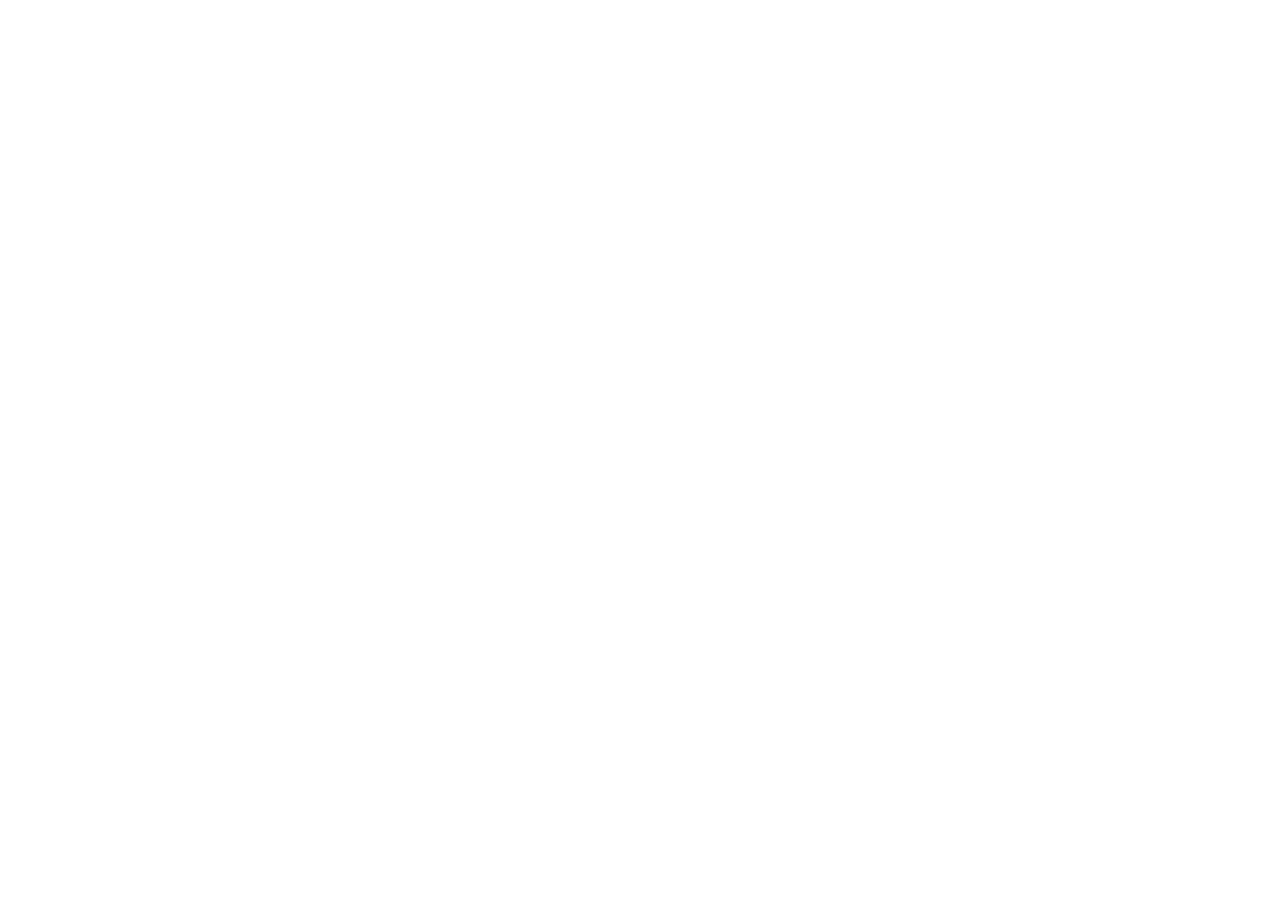
==== index.html @ fc6e63c2 "adding HTML file" ====
<!DOCTYPE html>
<html lang="en">
<head>
    <meta charset="UTF-8">
    <meta http-equiv="X-UA-Compatible" content="IE=edge">
    <meta name="viewport" content="width=device-width, initial-scale=1.0">
    <title>Document</title>
</head>
<body>
    
</body>
</html>
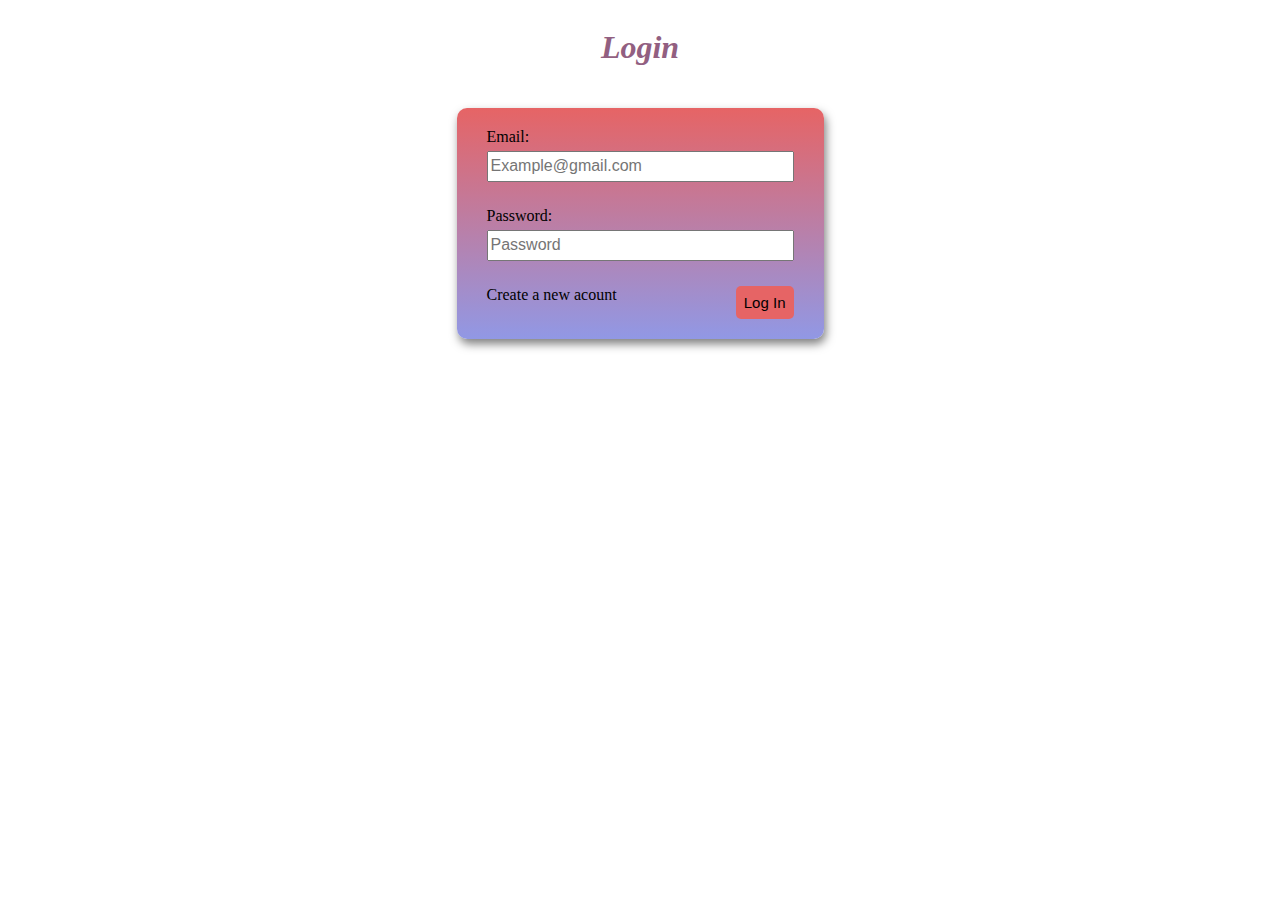
==== commit 72d64557: "first page completed" ====
--- a/index.html
+++ b/index.html
@@ -4,9 +4,30 @@
     <meta charset="UTF-8">
     <meta http-equiv="X-UA-Compatible" content="IE=edge">
     <meta name="viewport" content="width=device-width, initial-scale=1.0">
-    <title>Document</title>
+    <title>login</title>
+    <link rel="stylesheet" href="index.css">
 </head>
 <body>
-    
+    <div class="layout">
+        <h1>Login</h1>
+        <form action="">
+            <div class="form-group">
+                <label for="">Email:</label>
+                <input type="text" size="30" placeholder="Example@gmail.com">
+            </div>
+            <div class="form-group">
+                <label for="">Password:</label>
+                <input type="password" size="30" placeholder="Password">
+            </div>
+            <div class="styling-button">
+                <a href="">Create a new acount</a>
+                <button>Log In</button>
+            </div>
+            
+        </form>
+
+
+
+    </div>
 </body>
 </html>--- a/index.css
+++ b/index.css
@@ -0,0 +1,53 @@
+.layout{
+    display: flex;
+    flex-direction:column ;
+    align-items: center;
+}
+h1{
+    font-style:italic;
+    color:#925f81;
+}
+
+form{
+    background: linear-gradient(#e66465, #9198e5);
+    padding: 20px 30px;
+    box-shadow: 2px 5px 10px rgba(0, 0, 0, 0.5);
+    border-radius: 10px;
+    margin-top: 20px;
+}
+.form-group{
+margin-bottom:25px;
+}
+form label{
+    display:block;
+    margin-bottom: 5px;
+}
+input{
+    outline-color: white;
+    height: 25px;
+    font-size: 16px;
+}
+.styling-button{
+    display: flex;
+    justify-content: space-between;
+}
+button{
+    background-color:#e66465;
+    border: none;
+    border-radius: 5px;
+    font-size: 15px;
+    padding:8px;
+}
+button:hover{
+    color:white;
+    cursor: pointer;
+    transform:scale(1.1);
+}
+a{
+    color:black;
+    text-decoration: none;
+
+}
+a:hover{
+    color: white;
+}
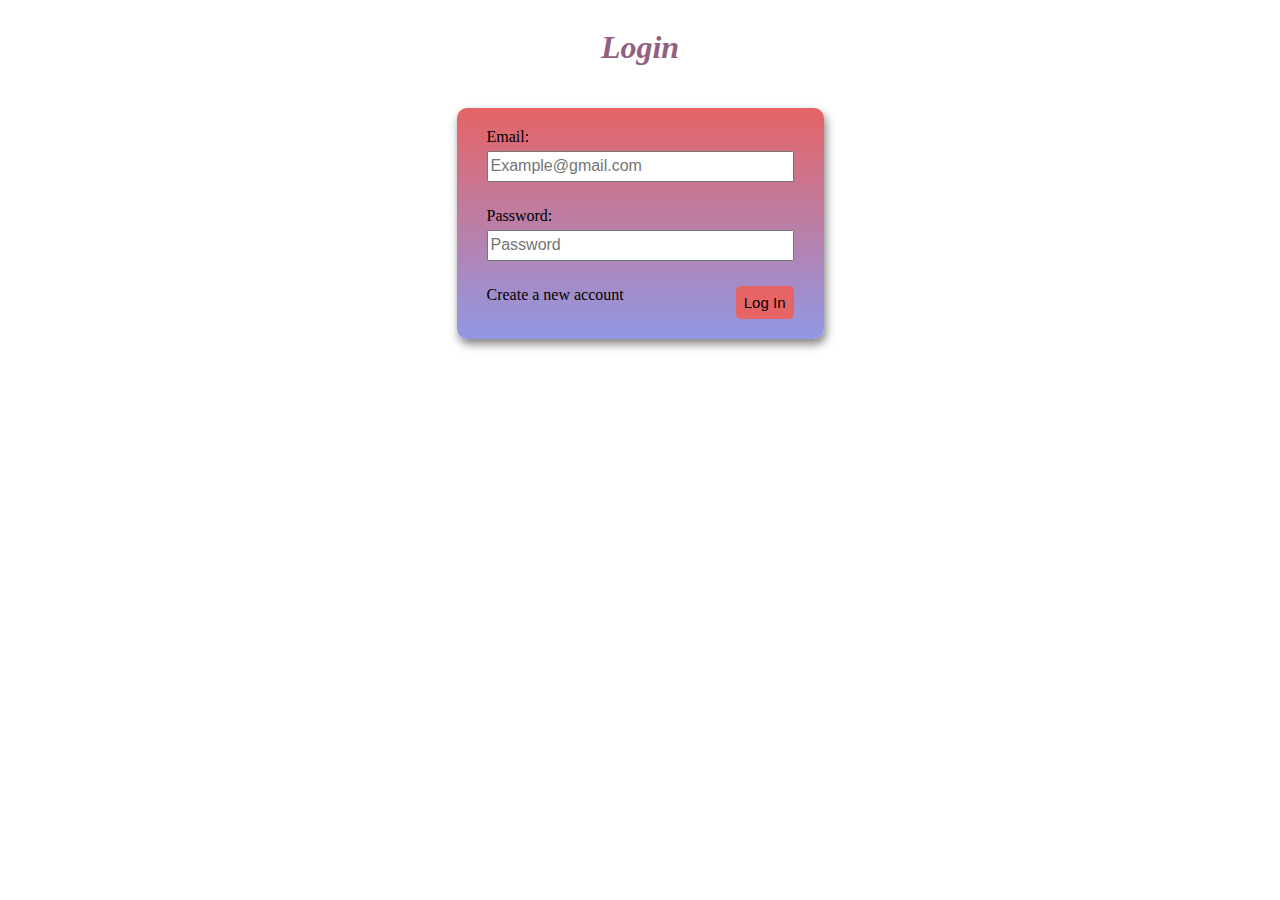
==== commit c4501d34: "adding signup page" ====
--- a/index.html
+++ b/index.html
@@ -20,7 +20,7 @@
                 <input type="password" size="30" placeholder="Password">
             </div>
             <div class="styling-button">
-                <a href="">Create a new acount</a>
+                <a href="">Create a new account</a>
                 <button>Log In</button>
             </div>
             
